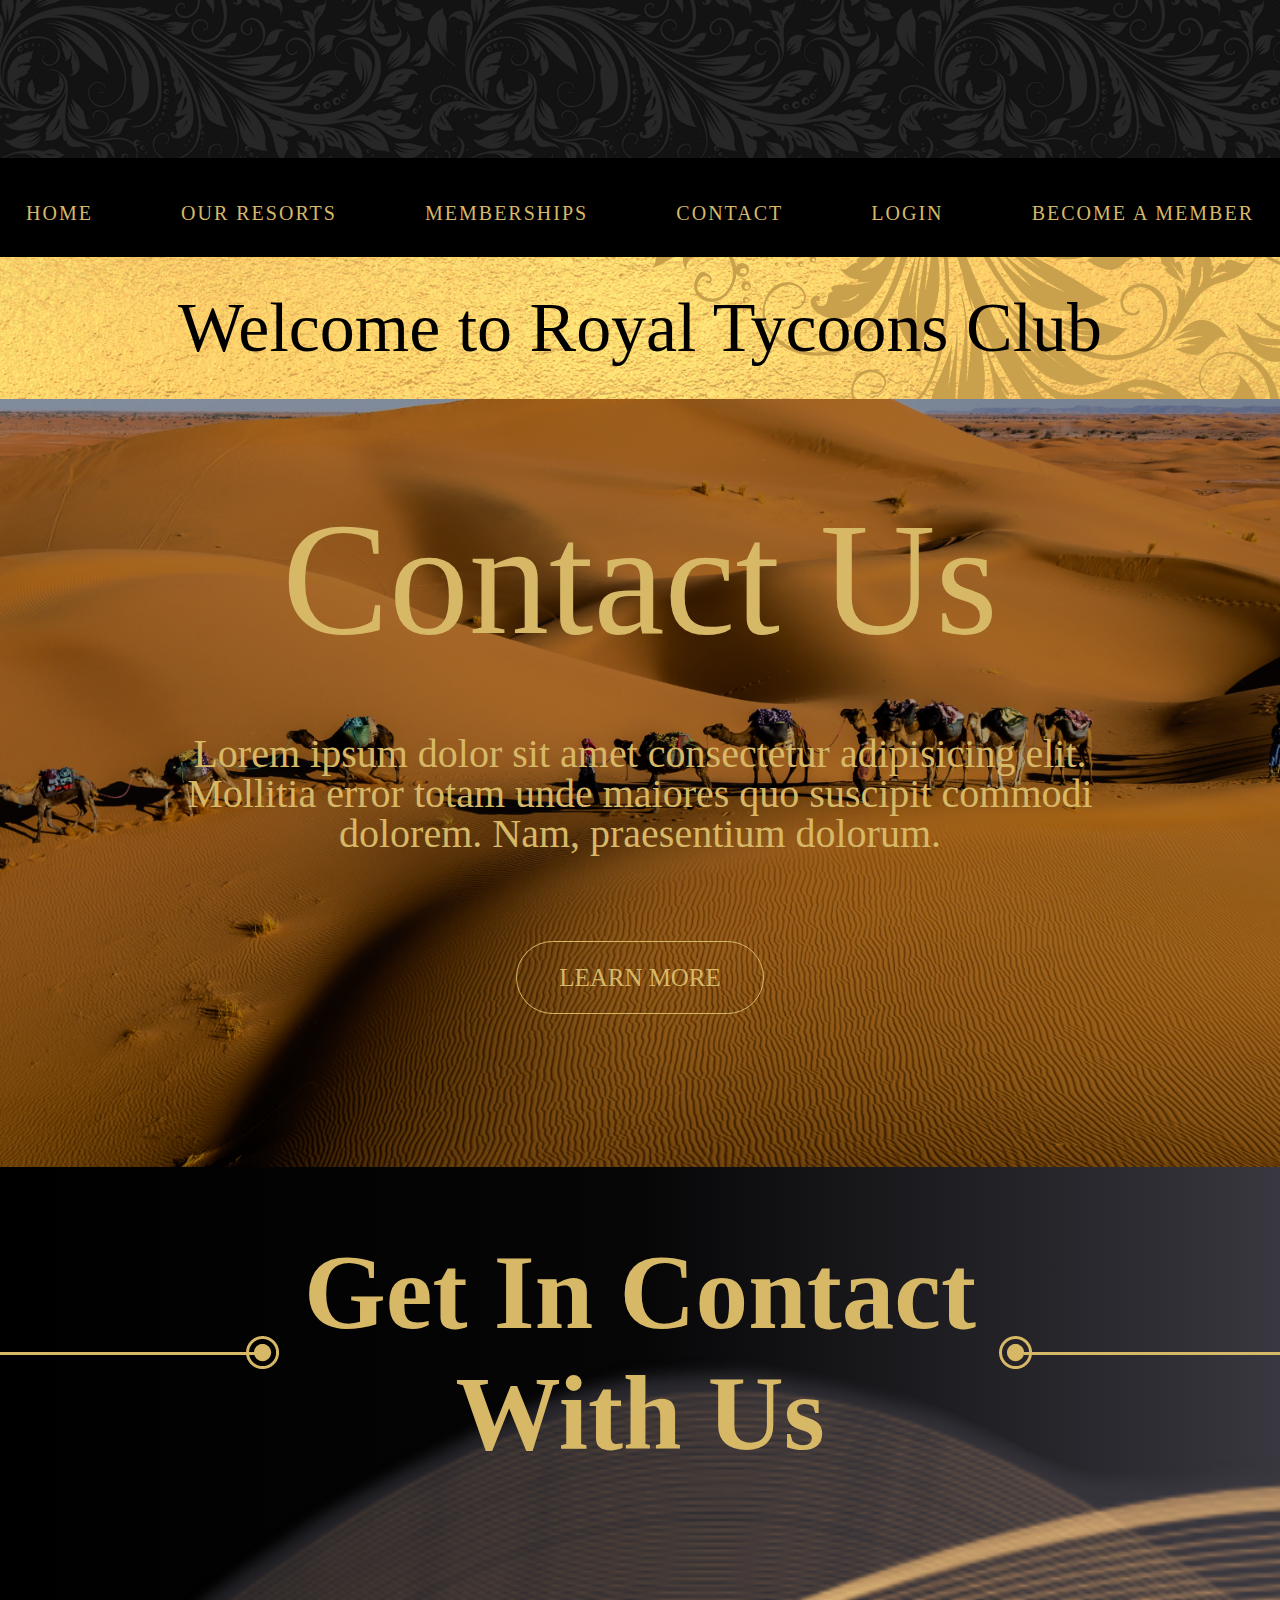
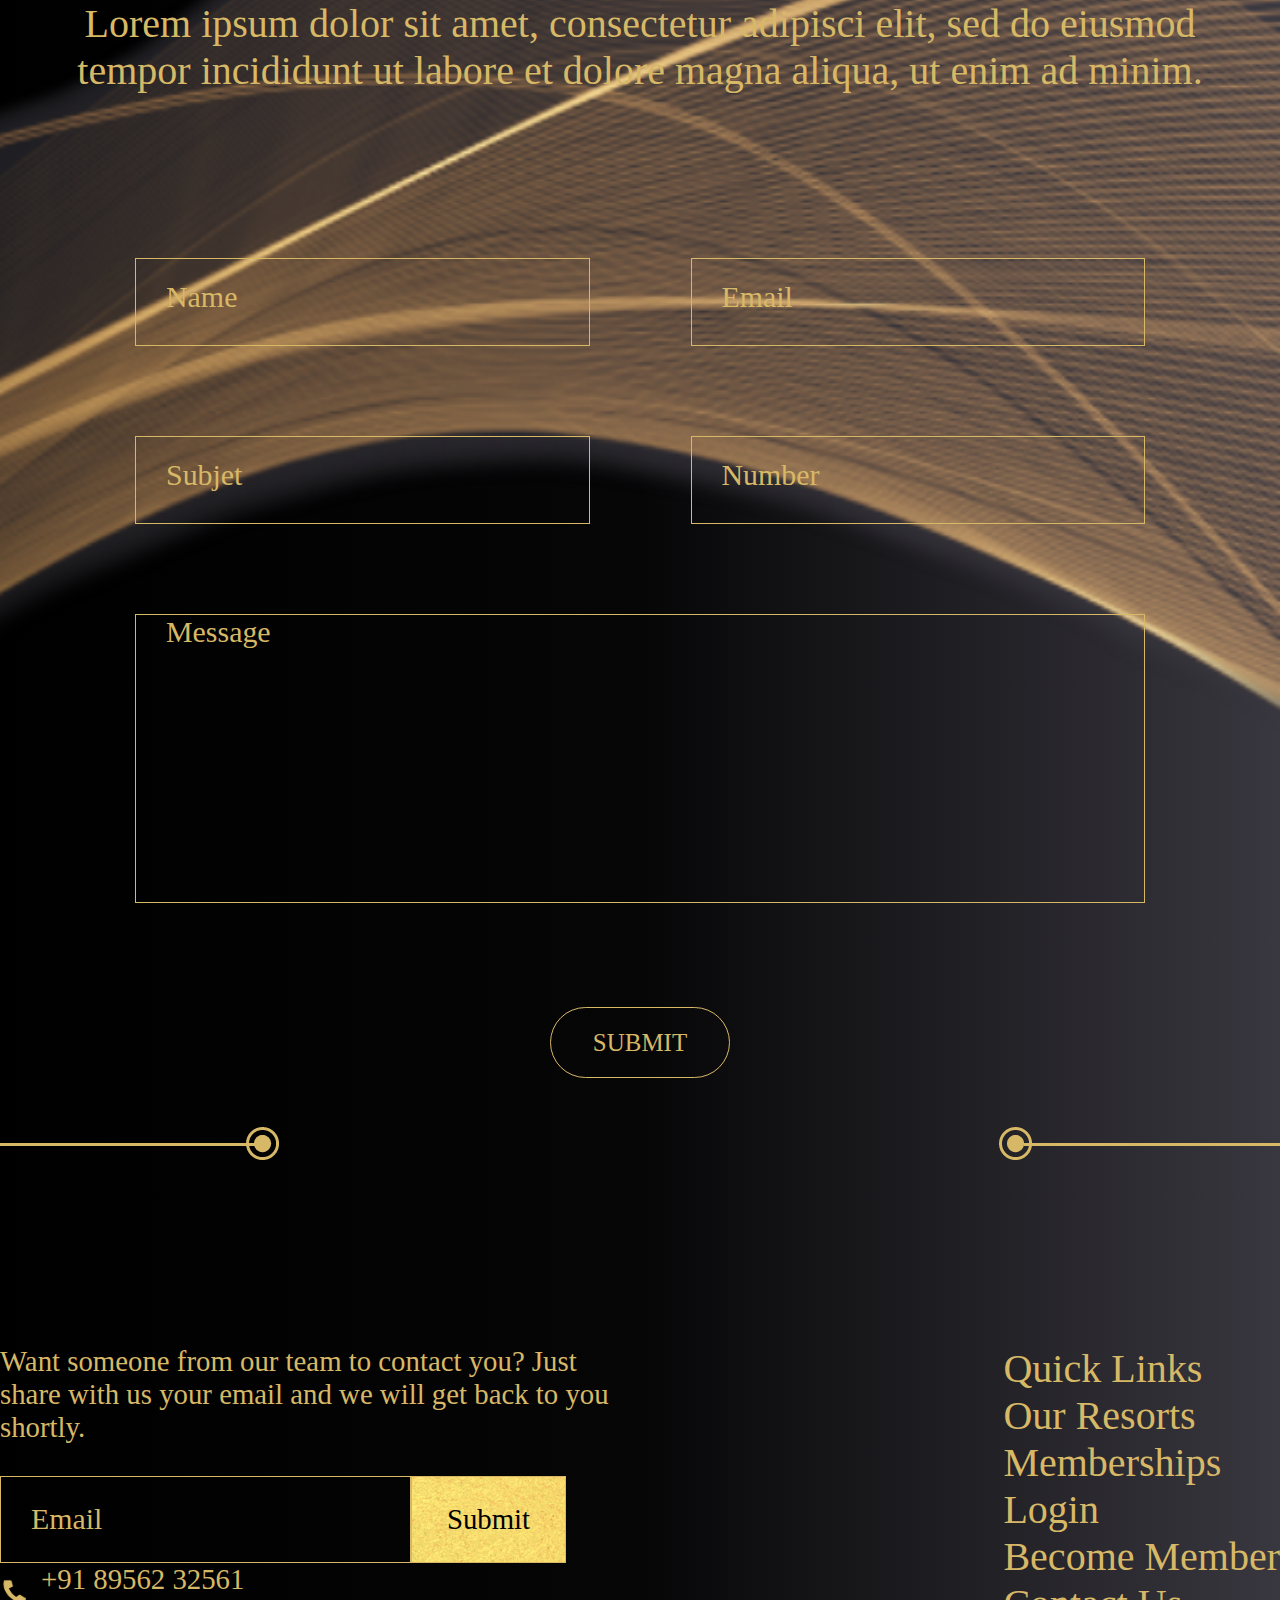
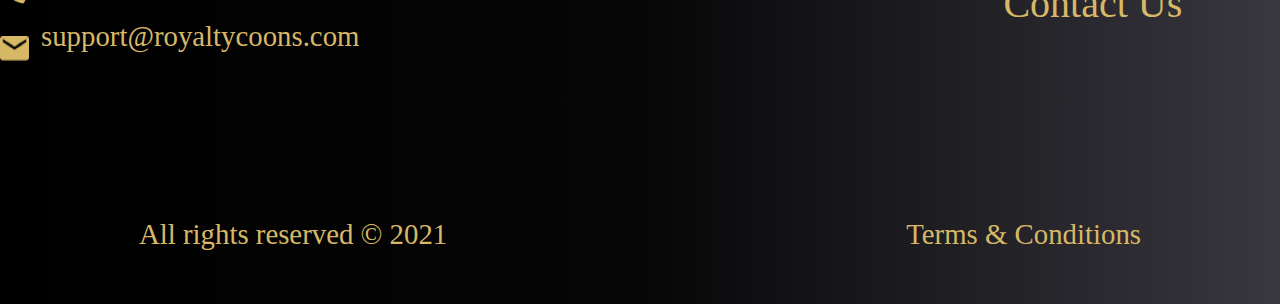
==== contact.html @ ddb12d51 "paginas agregadas" ====
<!DOCTYPE html>
<html lang="en">
<head>
    <meta charset="UTF-8">
    <meta http-equiv="X-UA-Compatible" content="IE=edge">
    <meta name="viewport" content="width=device-width, initial-scale=1.0">
    <link rel="stylesheet" href="css/style.css">
    <title>Contact</title>
</head>
<body>
    <!-- HEADER -->
    <header class="header">
        <div class="header_img">
        </div>
        <div class="header_c_nav">
            <nav class="header_nav">
                <a href="index.html">HOME</a>
                <a href="resorts.html">OUR RESORTS</a>
                <a href="memberships.html">MEMBERSHIPS</a>
                <a href="contact.html">CONTACT</a>
                <a href="login.html">LOGIN</a>
                <a href="member.html">BECOME A MEMBER</a>
            </nav>
        </div>
    </header>

    <main class="main">

        <!-- Sec. Welcome Page -->
        <section class="welcome-page">
            <div class="welcome-page_img_welcome">
                <h2>Welcome to Royal Tycoons Club</h2>
            </div>
        <img class="welcome-page_img_cover" src="img/contact/contact_1920.png" alt="">
            <div class="welcome-page_info_btn ">
                <h1>Contact Us</h1>
                <p>
                    Lorem ipsum dolor sit amet consectetur adipisicing elit. Mollitia error totam unde maiores quo suscipit commodi dolorem. Nam, praesentium dolorum.
                </p>
            
                <div class="btn_background_gold">
                    <a  href="#">LEARN MORE</a>
                </div>
            </div>
        </section>

        <!-- Sec. Product Card -->
        <section class="contact padd-section background_sections_trail">
            <div class="title-section">
                <div class="title-section_line_left">

                </div>
                <h3>
                    Get In Contact <br>
                    With Us
                </h3>
                <div class="title-section_line_right">

                </div>

            </div>
    
            <div class="contact_info section_info w_paragraph">
                <p>
                    Lorem ipsum dolor sit amet, consectetur adipisci elit, sed do eiusmod tempor incididunt ut labore et dolore magna aliqua, ut enim ad minim.
                </p>
                <br>


            </div>

            <div class="contact_form">
                <form  class="contact_form_form" action="">
                    <div class="contact_form_form_inputs">
                        <input class="input_text" type="text" placeholder="Name" name="nombre" id="">
                        <input type="email" placeholder="Email" name="email" id="">
                    </div>
                    <div class="contact_form_form_inputs">
                        <input type="text" placeholder="Subjet" name="subjet" id="">
                        <input type="number" placeholder="Number" name="number" id="">
                    </div>
                    <div class="contact_form_form_textarea">
                        <textarea name="" id="" placeholder="Message"></textarea>
                    </div>
                    <input class="btn_input" type="button" value="SUBMIT">
                   
                </form>

            </div>

         

        </section>

    </main>




    <!-- FOOTER -->
    <footer class="footer">
        <div class="title-section">
            <div class="title-section_line_left">

            </div>
            <div class="title-section_line_right">

            </div>

        </div>
        
        <div class="footer_display">
            <div class="footer_c_info">
                <div class="footer_c_info_form">
                    <p>
                        Want someone from our team to contact you?
                        Just share with us your email and we will get back to 
                        you shortly.
                    </p>
                    <form action="" method="post">
                        <input type="text" placeholder="Email" name="Mail" id="mail">
                        <button type="submit">Submit</button>
                    </form>
                    <div class="footer_c-info_contact">
                        <div class="info_contact">
                            <img src="img/icon_phone.png" alt="">
                            <p>
                                +91 89562 32561
                            </p>
                        </div>
                        <div class="info_contact">
                            <img src="img/icon_email.png" alt="">
                            <p>
                                support@royaltycoons.com
                            </p>
                        </div>
                    </div>
                </div>
    
                <div class="footer_nav">
                    <div class="footer_nav_c_ul">
                        <ul class="footer_ul">
                            <li>
                                <a href="#">Quick Links</a>
                            </li>
                            <li>
                                <a href="#">Our Resorts</a>
                            </li>
                            <li>
                                <a href="#">Memberships</a>
                            </li>
                            <li>
                                <a href="#">Login</a>
                            </li>
                            <li>
                                <a href="#">Become Member</a>
                            </li>
                            <li>
                                <a href="#">Contact Us</a>
                            </li>
                        </ul>
                    </div>
    
                </div>
            </div>
        </div>
        <div class="footer_under">
            <div class="footer_under_reserved">
                <p>
                    All rights reserved © 2021
                </p>
            </div>
            <div class="footer_under_termins">
                <a href="#">Terms & Conditions</a>
            </div>
            
    
        </div>
        
    </footer>
    
</body>
</html>
---- css/style.css ----
*{
    margin: 0;
    padding: 0;
    box-sizing: border-box;
}

body{
    background: linear-gradient(0.25turn, #000, #060607, #39373f);
    font-size: 16px;
    margin: 0;
}
.container{
    width: 1341px;
}
.main{
    padding-top: 257px;
}
.padd-section{
    padding: 65px 0;
}

.btn_background_gold{
    margin-top: 67px;
    
}
.btn_background_gold a{
    text-decoration: none;
    color: #D7B867;
    font-family: 'Montserrat';
    font-weight: 100;
    font-size: 1.56rem;
    padding: 10px;
    border: 1px #D7B867 solid;
    border-radius: 50px;
    padding: 22px 42px;
    line-height: 25px;
}
.btn_background_gold a:hover{
    color: #000;
    background-image: url(../img/royal_1920.png);
}
/*------------------HEADER------------------*/
.header{
    background: rgb(0, 0, 0);
    position: fixed;
    z-index: 100;
    width: 100%;
}
.header_img{
    background-image: url(../img/header_cover.png);
    background-repeat: repeat-x;
    height: 169px;
    width: 100%;
    background-color: rgba(0,0,0,0.8);
}
.header_c_nav{
    display: flex;
    justify-content: center;
    align-items: center;
    background: rgb(0, 0, 0);
    height: 88px;
}
.header_nav{
    display: flex;
    justify-content: space-between;
    align-items: center;
    width: 1341px;
}
.header_nav a{
    text-decoration: none;
    color: #D7B867;
    font-size: 1.25rem;
    font-family: 'Montserrat';  
    transition: all .1s ease;
    letter-spacing: 2px;
    padding: calc(10px + 2px) calc(24px + 2px);
}
.header_nav a:hover{
    border: 2px solid #D7B867;
    padding: 10px 24px;
}

/*Sec. Welcome Page*/
.welcome-page{
    height: 910px;
    position: relative;
    width: 100%;
}

  .welcome-page::before{
    content: "";
    background: rgba(0, 0, 0, .35);
    position: absolute;
    width: 100%;
    height: 100%;
    z-index: -10;
} 
.welcome-page_img_cover{
    object-fit: cover;
    position: absolute;
    left: 0;
    top: 0;
    width: 100%;
    height: 100%;
    z-index: -20
}

.welcome-page_img_welcome{
  
    background-image: url('../img/royal_1920.png');
    background-repeat: no-repeat;
    background-position: center center;
    background-size: cover;
    height: 142px;
    display: flex;
    justify-content: center;
    align-items: center;
}
.welcome-page_img_welcome h2{
    font-size: 4.37rem;
    color: #000;
    font-family: 'Cormorant Garamond';
    font-weight: normal;
    text-align: center;
}
.welcome-page_info_btn{
    text-align: center;
    margin-top: 88px;
}
.welcome-page_info_btn h1{
    color: #D7B867;
    font-size: 10rem;
    font-weight: 300;
    font-family: 'Cormorant Garamond';
    text-align: center;
    margin: 0;
}
.welcome-page_info_btn p{
    color: #D7B867;
    font-size: 2.5rem;
    font-weight: 200;
    line-height: 2.5rem;
    font-family: 'Cormorant Garamond';
    text-align: center;
    margin: 0 auto;
   padding-top: 62px;
   padding-bottom: 44px;
      max-width: 945px; 
}
.welcome-page_info_btn_c_btn{
    margin-top: 67px;
    width: auto;
}
.welcome-page_info_btn_c_btn a{
    text-decoration: none;
    color: #D7B867;
    font-family: 'Montserrat';
    font-weight: 100;
    font-size: 1.56rem;
    padding: 10px;
    border: 1px #D7B867 solid;
    border-radius: 50px;
}


/*Sec Unique Product*/
.product_card{
    text-align: center;
    padding-bottom: 127px;
}

.title-section{
    text-align: center;
    font-family: 'Cormorant Garamond';
    color: #D7B867;
    font-size: 5.62rem;
    margin: 0 0 65px;
    display: flex;
    justify-content: space-between;
    align-items: center;
    position: relative;
}

.title-section_line_left, .title-section_line_right{
    height: 3px;
    width: 20%;
    background: #D7B867;
    display: flex;
    align-items: center;
    position: relative;
}
.title-section_line_left::after, .title-section_line_right::after{
    content: "";
    background-image: url(../img/circle.png);
    background-repeat: no-repeat;
    height: 35px;
    width: 35px;
    display: block;
    position: absolute
}
.title-section_line_left::after{
    right: -25px;
}
.title-section_line_right::after{
    left: -25px;
}
.product_card_cards{
    width: 100%;
    display: flex;
    align-items: center;
    justify-content: space-evenly;
    margin-bottom: 124px;
}
.product_card_cards_front, .product_card_cards_back{
    width: 576px;
}
.background_sections_trail{
    background-image: url(../img/bg-section-1.png);
    background-repeat: no-repeat;
    background-position: right;
    background-size: cover;
    width: 100%;
}


/*Sec. Choose Us*/
.choose_us{
    text-align: center;
    padding-bottom: 200px;
}
.section_info{
    width: 100%;
    /* max-width: 1255px; */
    color: #D7B867;
    font-size: 2.5rem;
    font-family: 'Cormorant Garamond';
    font-weight: normal;
    text-align: center;
    /* padding: 15px 70px 70px */
    padding: 61px 0 117px 0;
}
.w_paragraph {
    max-width: 1255px;
    padding-left: 15px;
    padding-right: 15px;
    margin-left: auto;
    margin-right: auto
}
/*Sec. Explore World*/
.explore_world{
    text-align: center;
    padding-bottom: 210px;
}

/*Sec. Benefits*/
.benefits_associating{
    text-align: center;
    padding-bottom: 210px;
}
.benefits_associating_c_items{
    padding-top: 200px;
    padding-bottom: 180px;
}
.benefits_associating_c_items_ul{
    display: flex;
    justify-content: center;
    align-items: center;
    list-style: none;
    padding: 0 95px;
}
.benefits_associating_c_items_ul li{
    color: #D7B867;
    font-size: 2.5rem;
    font-family: 'Cormorant Garamond';
    padding: 0 23px;
}
.benefits_associating_c_items_ul li img{
    width: 100%;
    max-width: 165px;
    transform: translateX(10%);
}

/*Sec. Explore Destinations*/
.explore_destinations{
    text-align: center;
    padding-bottom: 190px;
}
.explore_destinations_ul{
    list-style: none;
    display: grid;
    grid-template-columns: repeat(4, minmax(0, 1fr));
    padding-bottom: 60px
}
.explore_destinations_ul li a {
    width: 362px;
    height: 362px;
    max-width: 362px;
    text-decoration: none;
    display: flex;
    align-items: center;
    justify-content: center;
    margin: 0 auto;
    position: relative;
}
.explore_destinations_ul li a img {
    position: absolute;
    width: 100%;
    z-index: -1;
    transform: translate(4.7%, 4.7%)
}
.explore_destinations_ul li a span{
    color: #fbf5a9;
    font-size: 50px;
    line-height: 80px
}

.explore_destinations_ul li a span:hover{
    color: #D7B867;
}
/*------------------------------------ PAGE OUR RESORTS -------------------------------*/
.parteners_resorts{
    text-align: center;
    padding-top: 90px;
    padding-bottom: 100px;
}

/*------------------------------------ PAGE MEMBERSHIPS -------------------------------*/
.top_packages{
    text-align: center;
    margin-bottom: 200px;
}
.top_packages_detail{
    margin-top: 180px;
    display: flex;
    align-items: center;

}
.package_details_all h3{
    /* margin-bottom: 25px;
    margin-top: 15px; */
    padding-top: 15px;
    padding-bottom: 25px;
    font-size: 5rem;
    color: #000;
    font-family: 'Cormorant Garamond';
}
.package_details_c_ul{
    display: flex;
    justify-content: center;
    align-items: center;
}
.package_details_ul{
    list-style: none;
    color: #000;
    font-size: 1.87rem;
    font-family: 'Cormorant Garamond';
    width: 90%; 
}
.package_details_ul li{
    display: flex;
    padding: 13px 0;
}
.package_details_ul li:first-child, .package_details_ul li:last-child{
    padding: 0 0;
}
.package_details_ul li img{
    width: 100%;
    max-width: 51px;
    height: 51px;
}
.package_details_silver{
    width: 100%;
    max-width: 420px;
    height: 640px;
    background: linear-gradient(0.30turn, #92a7aa, #f3f3f3, #2c4246);
    text-align: center;
    position: relative;
}
.package_details_golden{
    width: 100%;
    max-width: 466px;
    height: 705px;
    background: linear-gradient(0.30turn, #8f6c29, #ecd996, #2f2412);
    text-align: center;
    position: relative;
    z-index: 80;
}
.package_details_bronze{
    width: 100%;
    max-width: 420px;
    height: 640px;
    background: linear-gradient(0.30turn, #68452c, #e7c7b0, #301b12);
    text-align: center;
    position: relative;
}
.btn_contact{
margin-top: 200px;
position: relative;
}

.btn_contact a{
    text-decoration: none;
    color: #D7B867;
    font-family: 'Montserrat';
    font-weight: 100;
    font-size: 1.56rem;
    padding: 10px;
    border: 1px #D7B867 solid;
    border-radius: 50px;
    padding: 22px 42px;
    line-height: 25px;
}
.btn_contact a:hover{
    color: #000;
    background-image: url(../img/royal_1920.png);
}
/*------------------------------------ PAGE CONTACT -------------------------------*/
.contact{
    text-align: center;
}
.contact_form{
    width: 100%;
    text-align: center;
   
}
.contact_form_form{
    max-width: 1040px;
    padding-left: 15px;
    padding-right: 15px;
    margin-left: auto;
    margin-right: auto
}
.contact_form_form_inputs{
    display: flex;
    justify-content: space-between;
    margin-bottom: 90px;
}
.contact_form_form_inputs input{
    width: 45%;
    max-width: 475px;
    height: 88px;
    border: 1px solid #D7B867;
    background: transparent;
    color: #D7B867;
}
input[type=number]::-webkit-inner-spin-button, 
input[type=number]::-webkit-outer-spin-button { 
  -webkit-appearance: none; 
  margin: 0; 
}
.contact_form_form_textarea textarea{
    border: 1px solid #D7B867;
    background: transparent;
    color: #D7B867;
    height: 289px;
    width: 100%;
    resize: none;
}
::-webkit-input-placeholder { 
    color: #D7B867;
    font-size: 1.87rem;
    font-family: 'Cormorant Garamond';
    padding-left: 30px;
 } 
 /*------------------------------------ PAGE LOGIN -------------------------------*/
 .login{
     text-align: center;
 }
 .login_form{
    max-width: 1040px;
    padding-left: 15px;
    padding-right: 15px;
    margin-left: auto;
    margin-right: auto;
 }
 .login_form_form{
    width: 100%;
}
.login_form_inputs input{
    width: 100%;
    height: 88px;
    margin-bottom: 77px;
    border: 1px solid #D7B867;
    background: transparent;
}
/*------------------------------------ PAGE MEMBER -------------------------------*/
.sign-up{
    text-align: center;
}
.sign-up_form{
    width: 100%;
    text-align: center;
   
}
.sign-up_form_form{
    max-width: 1040px;
    padding-left: 15px;
    padding-right: 15px;
    margin-left: auto;
    margin-right: auto
}
.sign-up_form_form_inputs{
    display: flex;
    justify-content: space-between;
    margin-bottom: 90px;
}
.sign-up_form_form_inputs input{
    width: 45%;
    max-width: 475px;
    height: 88px;
    border: 1px solid #D7B867;
    background: transparent;
    color: #D7B867;
}
.btn_input{
    color: #D7B867;
    font-family: 'Montserrat';
    font-weight: 100;
    font-size: 1.56rem;
    padding: 10px;
    border: 1px #D7B867 solid;
    border-radius: 50px;
    padding: 22px 42px;
    line-height: 25px;
    background: transparent;
    cursor: pointer;
    margin-top: 100px;
}
.btn_input:hover{
    color: #000;
    background-image: url(../img/royal_1920.png);
}

/*---------------FOOTER-----------*/
.footer_display{
    display: flex;
    align-items: center;
    justify-content: center;
    width: 100%;
}
.footer_c_info{
    max-width: 1361px;
    margin-top: 134px;
    margin-bottom: 88px;
    display: flex;
    justify-content: space-between;
}
.footer_c_info_form{
    width: 50%;
}
.footer_c_info_form p{
    color: #D7B867;
    font-size: 1.8rem;
    font-family: 'Cormorant Garamond';
    margin-bottom: 32px;
}
.footer_c_info_form form input{
    border: 1px solid #D7B867;
    width: 411px;
    height: 87px;
    font-family: 'Cormorant Garamond';
    font-size: 1.8rem;
    color: #D7B867;
    background: transparent;
}
.footer_c_info_form form{
    display: flex;
}
.footer_c_info_form form button{
    border: 1px solid #D7B867;
    width: 155px;
    height: 87px;
    background-image: url(../img/royal_1920.png);
    font-family: 'Cormorant Garamond';
    font-size: 1.8rem;
    color: #000;
}
.info_contact{
    display: flex;
    align-items: center;
    justify-content: flex-start;
}
.info_contact img{
    width: 30px;
    height: 25px;
    margin-right: 11px;
}
.info_contact p{
    height: 25px;
    color: #D7B867;
    font-size: 1.8rem;
}
.footer_ul li{
    list-style: none;
}
.footer_ul li a{
    text-decoration: none;
    color: #D7B867;
    font-size: 2.5rem;
    font-family: 'Cormorant Garamond';
}
.footer_under{
    height: 139px;
    display: flex;
    justify-content: space-between;
    align-items: center;
}
.footer_under div{
    margin: 0 139px;
}
.footer_under_reserved{
    color: #D7B867;
    font-family: 'Cormorant Garamond';
    font-size: 1.8rem;
}
.footer_under_termins a{
    text-decoration: none;
    color: #D7B867;
    font-family: 'Cormorant Garamond';
    font-size: 1.8rem;
}
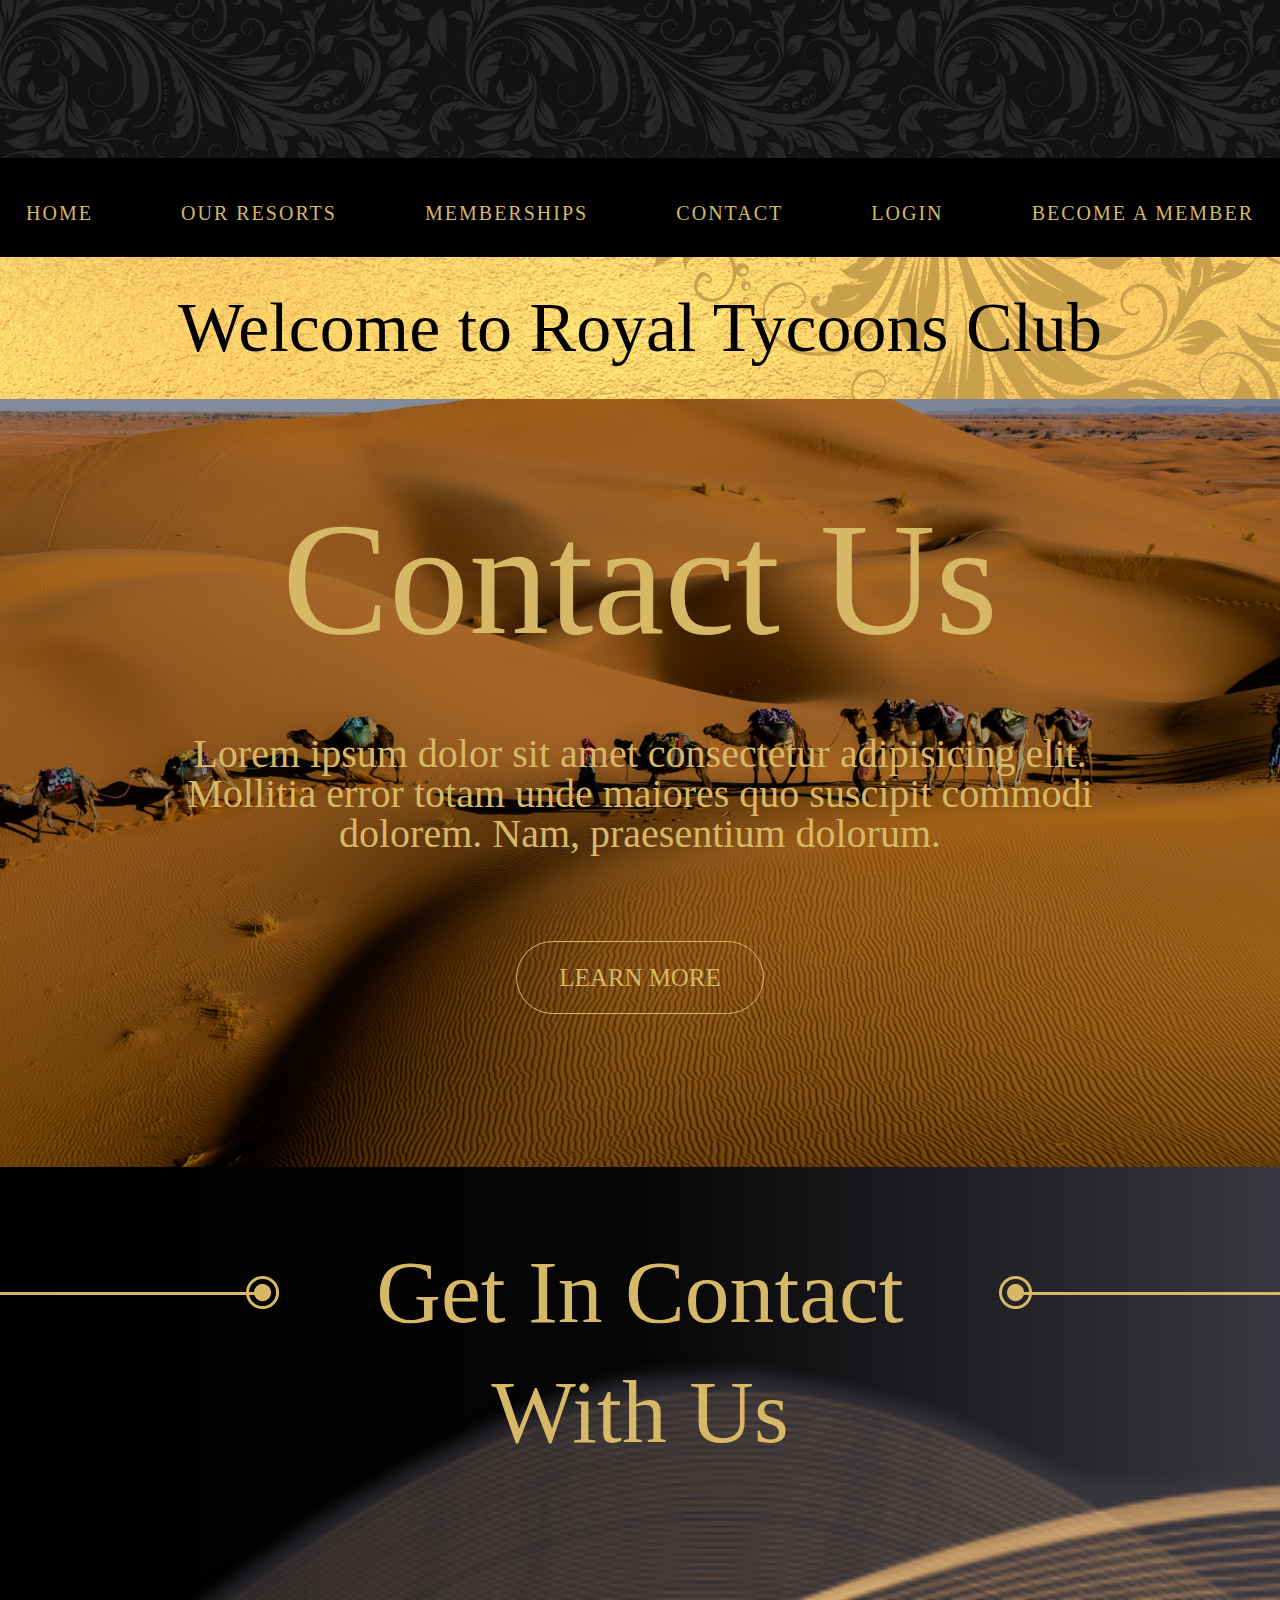
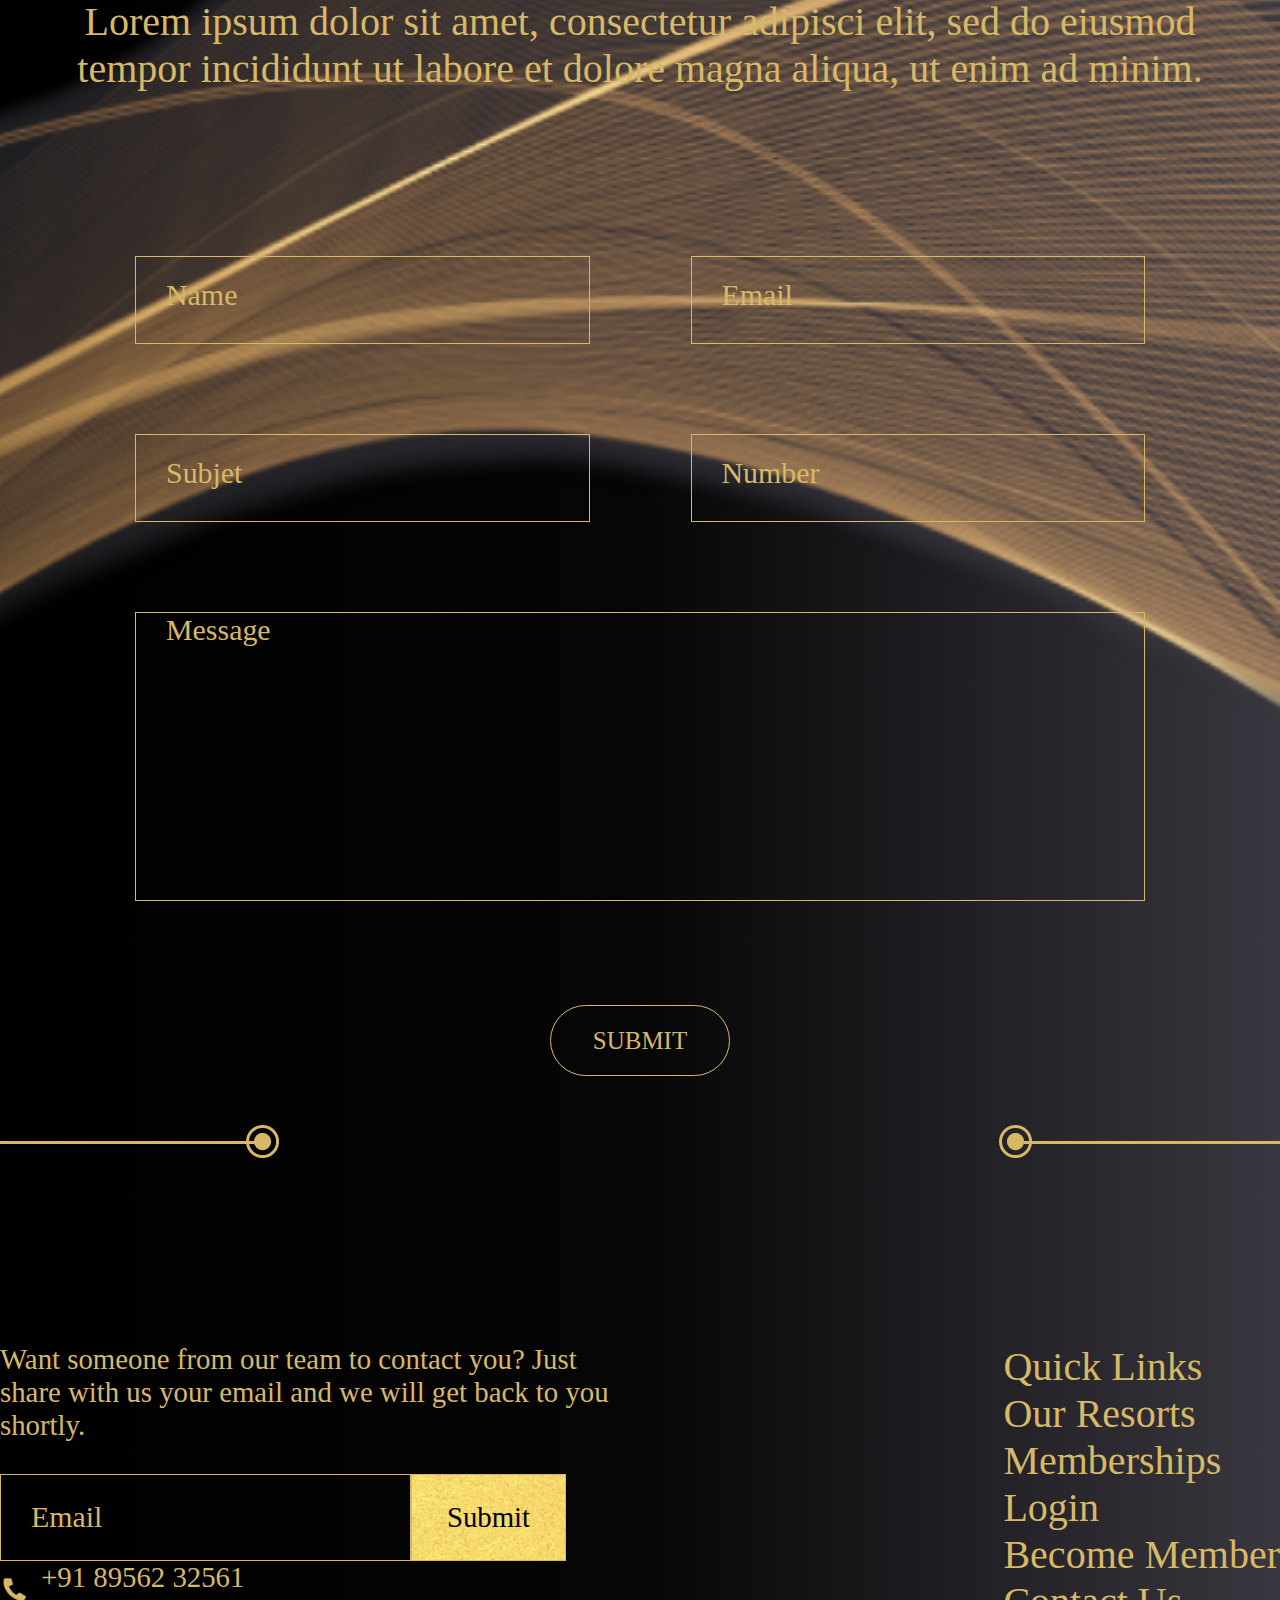
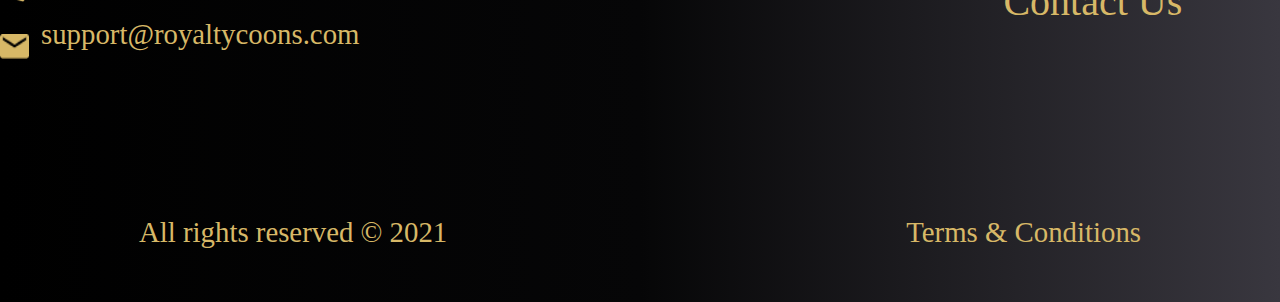
==== commit 1ad53dfe: "cambios css" ====
--- a/contact.html
+++ b/contact.html
@@ -46,7 +46,7 @@
 
         <!-- Sec. Product Card -->
         <section class="contact padd-section background_sections_trail">
-            <div class="title-section">
+            <div class="title-section pad_top_title">
                 <div class="title-section_line_left">
 
                 </div>
--- a/css/style.css
+++ b/css/style.css
@@ -39,6 +39,11 @@
     color: #000;
     background-image: url(../img/royal_1920.png);
 }
+
+
+
+
+
 /*------------------HEADER------------------*/
 .header{
     background: rgb(0, 0, 0);
@@ -173,12 +178,21 @@
     text-align: center;
     font-family: 'Cormorant Garamond';
     color: #D7B867;
-    font-size: 5.62rem;
     margin: 0 0 65px;
     display: flex;
     justify-content: space-between;
     align-items: center;
     position: relative;
+}
+.title-section h3{
+    font-size: 5.6rem;
+    font-weight: normal;
+    align-items: center;
+    display: block;
+    margin: 0;
+    padding: 0 55px;
+    line-height: 120px;
+    
 }
 
 .title-section_line_left, .title-section_line_right{
@@ -204,15 +218,39 @@
 .title-section_line_right::after{
     left: -25px;
 }
+/*Pading top Title*/
+.pad_top_title {
+    align-items: flex-start
+}
+
+.pad_top_title  .title-section_line_left,
+.pad_top_title  .title-section_line_right {
+    margin-top: 60px
+}
 .product_card_cards{
     width: 100%;
     display: flex;
     align-items: center;
-    justify-content: space-evenly;
+    justify-content: space-around;
     margin-bottom: 124px;
-}
-.product_card_cards_front, .product_card_cards_back{
+    max-width: 1300px;
+    /* padding-left: 15px;
+    padding-right: 15px; */
+    margin-left: auto;
+    margin-right: auto
+}
+.product_card_cards_front{
     width: 576px;
+    position: relative;
+    z-index: 90;
+}
+.product_card_cards_back{
+    width: 470px;
+    height: 269px;
+    transform: rotate(45deg);
+    cursor: pointer;
+    transition: all .5s ease;
+    position: relative;
 }
 .background_sections_trail{
     background-image: url(../img/bg-section-1.png);
@@ -220,6 +258,11 @@
     background-position: right;
     background-size: cover;
     width: 100%;
+}
+.product_card_cards_back:hover{
+    transform: rotate(00deg);
+    width: 576px;
+    height: 329px;
 }
 
 
@@ -574,6 +617,7 @@
     font-family: 'Cormorant Garamond';
     font-size: 1.8rem;
     color: #000;
+    cursor: pointer;
 }
 .info_contact{
     display: flex;
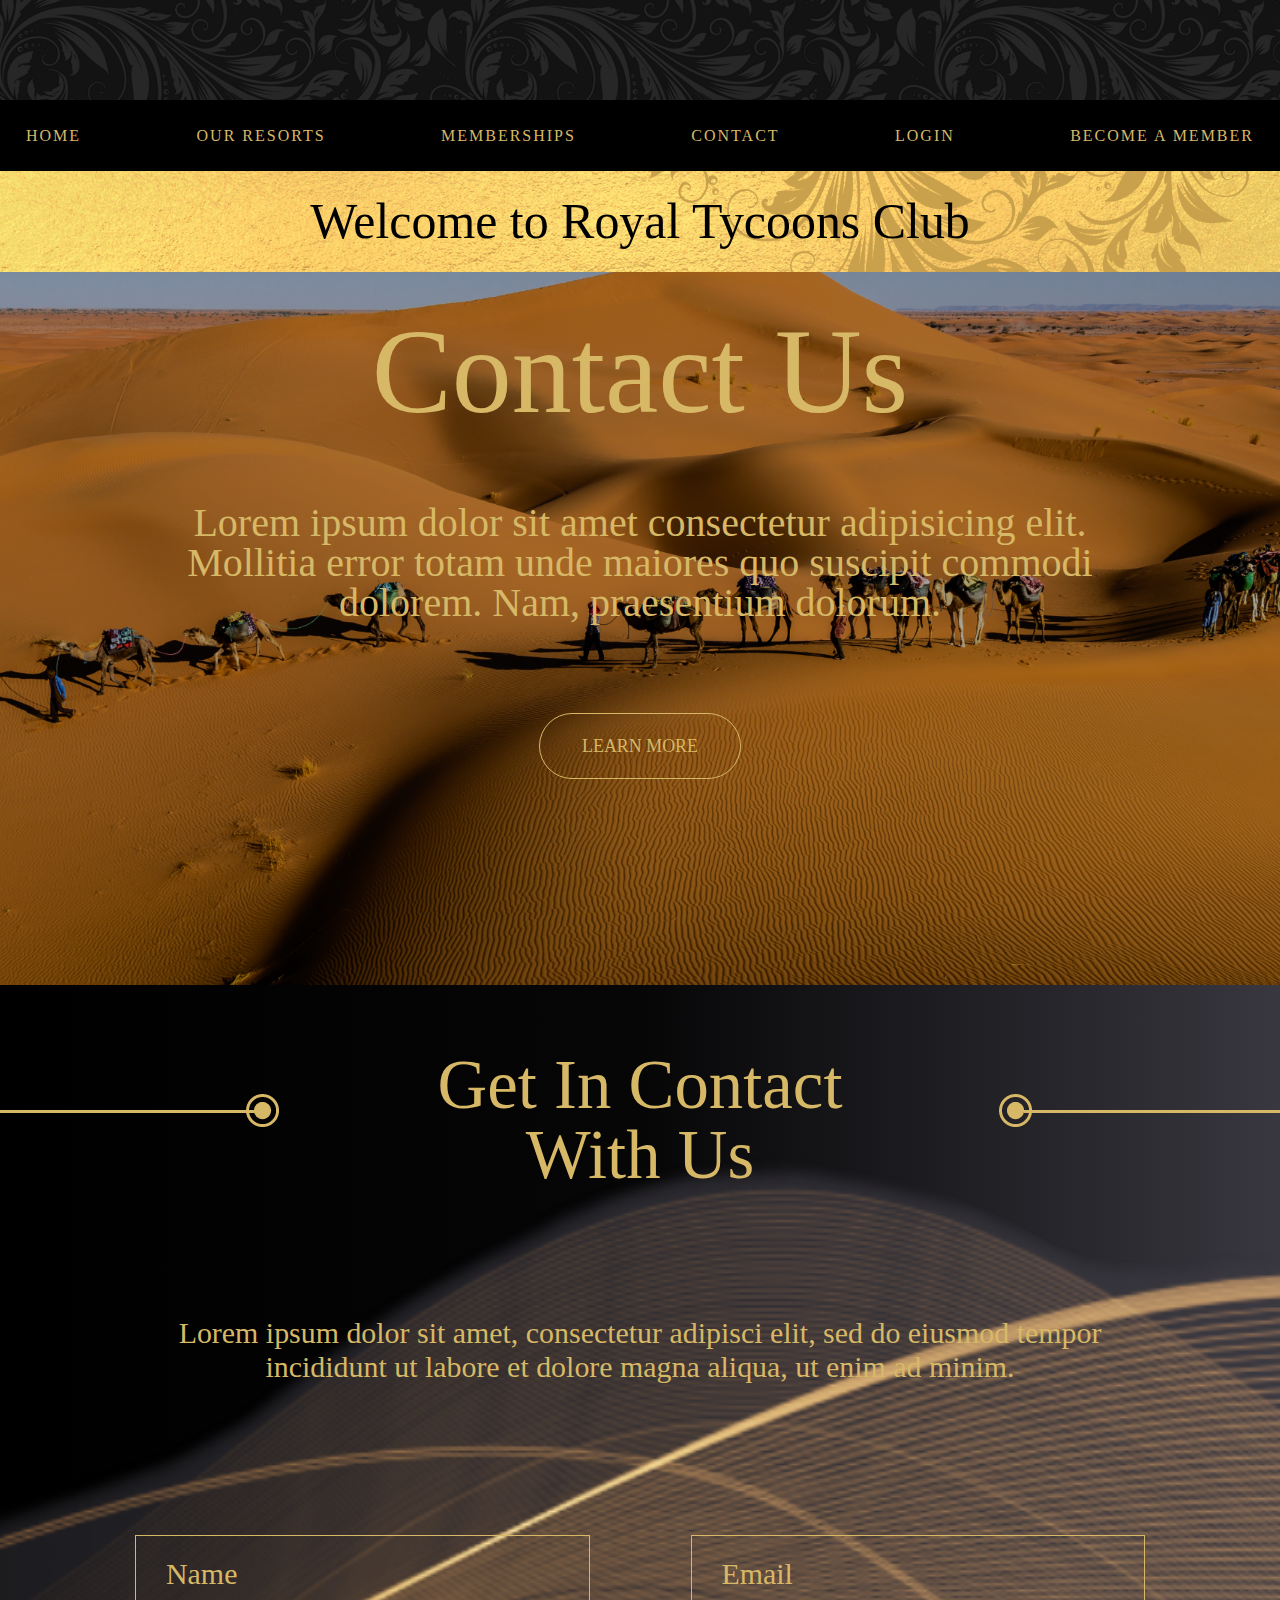
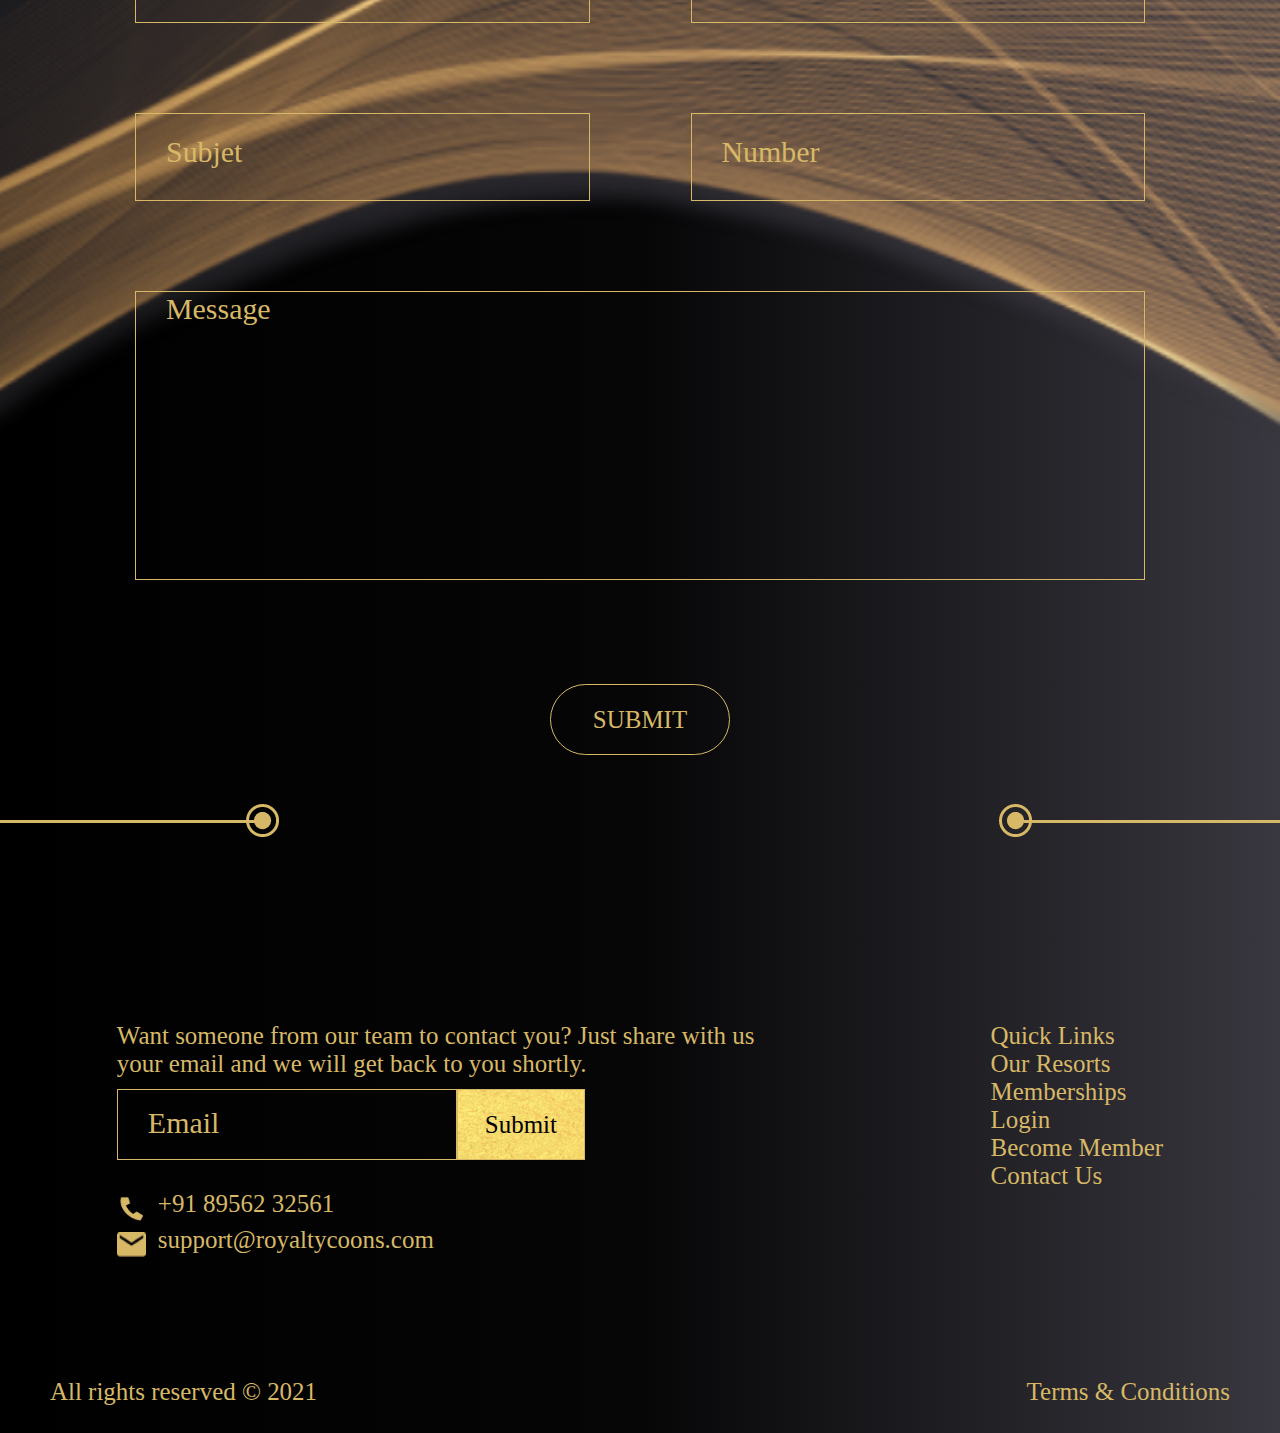
==== commit 2ec945df: "mqueries" ====
--- a/contact.html
+++ b/contact.html
@@ -10,6 +10,30 @@
 <body>
     <!-- HEADER -->
     <header class="header">
+        <!-- Version Movil -->
+        <div class="menu-mobile">
+            <div class="header_img">
+            </div>
+            <div class="barra">
+                <a href="" id="btnMenu">
+                    <img class="bnt_menu_mobile" src="img/bnt_menu.png" alt="">
+                </a>
+            </div>
+            <nav class="header_nav_mobile">
+                <div class="header_nav_mobile_div">
+                    <a href="index.html">HOME</a>
+                    <a href="resorts.html">OUR RESORTS</a>
+                    <a href="memberships.html">MEMBERSHIPS</a>
+                </div>
+                <div  class="header_nav_mobile_div">
+                    <a href="contact.html">CONTACT</a>
+                    <a href="login.html">LOGIN</a>
+                    <a href="member.html">BECOME A MEMBER</a>
+                </div>
+                
+            </nav>
+        </div>
+    <div class="menu-desktop">
         <div class="header_img">
         </div>
         <div class="header_c_nav">
@@ -22,7 +46,9 @@
                 <a href="member.html">BECOME A MEMBER</a>
             </nav>
         </div>
-    </header>
+    </div>
+    
+</header>
 
     <main class="main">
 
@@ -179,5 +205,8 @@
         
     </footer>
     
+
+    <script src="js/jquery.min.js"></script>  
+    <script src="js/mobile.js"></script>
 </body>
 </html>--- a/css/style.css
+++ b/css/style.css
@@ -40,10 +40,6 @@
     background-image: url(../img/royal_1920.png);
 }
 
-
-
-
-
 /*------------------HEADER------------------*/
 .header{
     background: rgb(0, 0, 0);
@@ -84,7 +80,10 @@
     border: 2px solid #D7B867;
     padding: 10px 24px;
 }
-
+.menu-mobile{
+    display: none;
+}
+/*------------------------------------ PAGE HOME -------------------------------*/
 /*Sec. Welcome Page*/
 .welcome-page{
     height: 910px;
@@ -301,21 +300,25 @@
     padding-bottom: 210px;
 }
 .benefits_associating_c_items{
-    padding-top: 200px;
-    padding-bottom: 180px;
+    /* padding-top: 200px;
+    padding-bottom: 180px; */
+
 }
 .benefits_associating_c_items_ul{
     display: flex;
     justify-content: center;
-    align-items: center;
+    /* align-items: center; */
     list-style: none;
     padding: 0 95px;
+    width: 100%;
 }
 .benefits_associating_c_items_ul li{
     color: #D7B867;
     font-size: 2.5rem;
     font-family: 'Cormorant Garamond';
     padding: 0 23px;
+    max-width: 300px;
+    width: 100%;
 }
 .benefits_associating_c_items_ul li img{
     width: 100%;
@@ -412,25 +415,24 @@
     height: 51px;
 }
 .package_details_silver{
-    width: 100%;
-    max-width: 420px;
+    /* width: 100%; */
+    width: 420px;
     height: 640px;
     background: linear-gradient(0.30turn, #92a7aa, #f3f3f3, #2c4246);
     text-align: center;
     position: relative;
 }
 .package_details_golden{
-    width: 100%;
-    max-width: 466px;
+    /* width: 100%; */
+    width: 466px;
     height: 705px;
     background: linear-gradient(0.30turn, #8f6c29, #ecd996, #2f2412);
     text-align: center;
     position: relative;
-    z-index: 80;
 }
 .package_details_bronze{
-    width: 100%;
-    max-width: 420px;
+    /* width: 100%; */
+    width: 420px;
     height: 640px;
     background: linear-gradient(0.30turn, #68452c, #e7c7b0, #301b12);
     text-align: center;
@@ -662,4 +664,481 @@
     color: #D7B867;
     font-family: 'Cormorant Garamond';
     font-size: 1.8rem;
+}
+
+/*------ MEDIA QUERIE MAX 1300PX ------*/
+@media (max-width: 1300px){
+    /*------------------HEADER------------------*/
+.header_img{
+    height: 100px;
+    width: 100%;
+}
+.header_c_nav{
+    height: 71px;
+}
+
+.header_nav a{
+    font-size: 1rem;
+}
+.main{
+    padding-top: 171px;
+}
+.section_info{
+    font-size: 1.87rem;
+    padding: 61px 0 117px 0;
+}
+.w_paragraph {
+    max-width: 970px;
+    padding-left: 15px;
+    padding-right: 15px;
+    margin-left: auto;
+    margin-right: auto
+}
+.title-section h3{
+    font-size: 4.3rem;
+    line-height: 70px;
+    
+}
+.btn_background_gold a{
+  
+    font-size: 1.12rem;
+   
+}
+/*Sec. Welcome Page*/
+.welcome-page{
+    height: 814px;
+} 
+.welcome-page_img_welcome{
+    height: 101px;
+}
+.welcome-page_img_welcome h2{
+    font-size: 3.12rem;
+}
+.welcome-page_info_btn{
+    margin-top: 31px;
+}
+.welcome-page_info_btn h1{
+    font-size: 7.5rem;
+}
+.welcome-page_info_btn p{
+    font-size: 2.5rem;
+}
+/*------------------------------------ PAGE HOME -------------------------------*/
+
+/*Unique Product Cards*/
+.product_card_cards{
+    max-width: 850px;
+}
+.product_card_cards_front{
+    width: 400px;
+    position: relative;
+    z-index: 90;
+}
+.product_card_cards_back{
+    width: 376px;
+    height: 215px;
+    transform: rotate(45deg);
+    cursor: pointer;
+    transition: all .5s ease;
+    position: relative;
+}
+.background_sections_trail{
+    background-image: url(../img/bg-section-1.png);
+    background-repeat: no-repeat;
+    background-position: right;
+    background-size: cover;
+    width: 100%;
+}
+.product_card_cards_back:hover{
+    transform: rotate(00deg);
+    width: 400px;
+    height: auto;
+    /* height: 329px; */
+}
+
+/**/
+
+.benefits_associating_c_items_ul{
+    display: flex;
+    justify-content: center;
+    list-style: none;
+    padding: 0 95px;
+}
+.benefits_associating_c_items_ul li{
+    color: #D7B867;
+    font-size: 1.56rem;
+    font-family: 'Cormorant Garamond';
+    padding: 0 23px;
+    max-width: 20%;
+    width: 100%;
+}
+
+.benefits_associating_c_items_ul li img{
+    width: 100%;
+    max-width: 137px;
+    transform: translateX(10%);
+}
+.explore_destinations_ul{
+    list-style: none;
+    display: grid;
+    grid-template-columns: repeat(3, minmax(0, 1fr));
+    padding-bottom: 60px
+}
+.explore_destinations_ul li a {
+    width: 250px;
+    height: 250px;
+    max-width: 289px;
+}
+.explore_destinations_ul li a img {
+    position: absolute;
+    width: 100%;
+    z-index: -1;
+    transform: translate(4.7%, 4.7%)
+}
+.explore_destinations_ul li a span{
+    color: #fbf5a9;
+    font-size: 2.5rem;
+    line-height: 80px
+}
+/*------------------------------------ PAGE MEMBERSHIPS -------------------------------*/
+.package_details_all h3{
+    font-size: 4.37rem;
+}
+.package_details_ul{
+    font-size: 1.37rem;
+}
+.package_details_ul li img{
+    /* width: 100%; */
+    max-width: 33px;
+    height: 33px;
+}
+.package_details_silver{
+    width: 336px;
+    height: 508px;
+}
+.package_details_golden{
+    width: 377px;
+    height: 569px;
+    background: linear-gradient(0.30turn, #8f6c29, #ecd996, #2f2412);
+    text-align: center;
+    position: relative;
+}
+.package_details_bronze{
+    width: 336px;
+    height: 508px;
+    background: linear-gradient(0.30turn, #68452c, #e7c7b0, #301b12);
+    text-align: center;
+    position: relative;
+}
+.btn_contact{
+margin-top: 200px;
+position: relative;
+}
+
+.btn_contact a{
+    font-size: 1.12rem;
+    line-height: 18px;
+}
+
+/*FOOTER*/
+.footer_c_info{
+    max-width: 1300px;
+    display: flex;
+    justify-content: space-around;
+}
+.footer_c_info_form p{
+    font-size: 1.56rem;
+    margin-bottom: 11px;
+}
+.footer_c_info_form form {
+    margin-bottom: 30px;
+}
+.footer_c_info_form form input{
+    width: 340px;
+    height: 71px;
+    font-size: 1.56em;
+}
+.footer_c_info_form form button{
+    width: 128px;
+    height: 71px;
+    font-size: 1.56rem;
+}
+.info_contact p{
+    font-size: 1.56rem;
+}
+.footer_ul li a{
+    font-size: 1.56rem;
+}
+.footer_under{
+    height: 83px;
+}
+.footer_under div{
+    margin: 0 50px;
+}
+.footer_under_reserved{
+    font-size: 1.56rem;
+}
+.footer_under_termins a{
+    font-size: 1.56rem;
+}
+
+}
+@media (max-width: 700px){
+/*HEADER*/
+
+.menu-desktop{
+    display: none;
+}
+.header_img{
+    height: 79px;
+    width: 100%;
+}
+.menu-mobile{
+    display: block;
+    align-items: center;
+    width: 100%;
+    padding: 5px 18px;
+    background: rgb(0, 0, 0);
+    color: #D7B867;
+    position: fixed;
+    top: 0;
+    left: 0;
+    z-index: 100;
+}
+.barra{
+    display: flex;
+    justify-content: flex-end;
+    align-items: center;
+    margin-right: 10%;
+}
+.bnt_menu_mobile{
+    width: 34px;
+    padding: 2px 0;
+}
+.header_nav_mobile{
+    width: 100%;
+    
+    height: 100%;
+    /* display: flex; */
+    position: fixed;
+    left: -100%;
+    background: rgba(0, 0, 0, 0.5);
+    text-align: center;
+}
+
+
+.header_nav_mobile_div{
+    display: flex;
+    align-items: center;
+    justify-content: space-around;
+}
+.header_nav_mobile_div a{
+    display: block;
+    padding: 10px;
+    color: #D7B867;
+    font-family: 'Montserrat';
+    font-size: 1rem;
+    text-decoration: none;
+    letter-spacing: 2px;
+    padding: calc(10px + 2px) calc(24px + 2px);
+    }
+
+.header_nav_mobile_div a:hover{
+    border: 2px solid #D7B867;
+    padding: 10px 24px;
+}
+/*Sec. Welcome Page*/
+.welcome-page{
+    height: 592px;
+} 
+.welcome-page_img_welcome{
+    height: 58px;
+}
+.welcome-page_img_welcome h2{
+    font-size: 2.18rem;
+}
+.welcome-page_info_btn{
+    margin-top: 31px;
+}
+.welcome-page_info_btn h1{
+    font-size: 4rem;
+}
+.welcome-page_info_btn p{
+    font-size: 1.56rem;
+    max-width: 548px; 
+}
+.btn_background_gold{
+    margin-top: 67px;
+    
+}
+.btn_background_gold a{
+    font-size: 0.75rem;
+    padding: 22px 42px;
+    line-height: 25px;
+}
+.title-section h3{
+    font-size: 2.5rem;
+    line-height: 40px;
+    
+}
+/*Unique Product Cards*/
+.product_card_cards{
+    max-width: 630px;
+}
+.product_card_cards_front{
+    max-width: 306px;
+    position: relative;
+    z-index: 90;
+}
+.product_card_cards_back{
+    max-width: 279px;
+    height: 159px;
+}
+.product_card_cards_back:hover{
+    transform: rotate(00deg);
+    width: 306px;
+    height: auto;
+}
+.section_info{
+    font-size: 1.26rem;
+    padding: 61px 0 117px 0;
+}
+.w_paragraph {
+    max-width: 548px;
+    /* padding-left: 15px;
+    padding-right: 15px;
+    margin-left: auto;
+    margin-right: auto */
+}
+.explore_destinations_ul{
+    list-style: none;
+    display: grid;
+    grid-template-columns: repeat(3, minmax(0, 1fr));
+    padding-bottom: 46px;
+}
+.explore_destinations_ul li a {
+    width: 161px;
+    height: 161px;
+    max-width: 161px;
+}
+.explore_destinations_ul li a img {
+    position: absolute;
+    width: 100%;
+    z-index: -1;
+    /* transform: translate(4.7%, 4.7%); */
+}
+.explore_destinations_ul li a span{
+    color: #fbf5a9;
+    font-size: 1.56rem;
+    line-height: 25px;
+}
+/*Page contact*/
+.contact_form_form{
+    max-width: 514px;
+}
+.contact_form_form_inputs input{
+    width: 45%;
+    max-width: 238px;
+    height: 68px;
+}
+
+.contact_form_form_textarea textarea{
+    border: 1px solid #D7B867;
+    background: transparent;
+    color: #D7B867;
+    height: 173px;
+    width: 100%;
+    resize: none;
+}
+::-webkit-input-placeholder { 
+    color: #D7B867;
+    font-size: 1.25rem;
+    font-family: 'Cormorant Garamond';
+    padding-left: 30px;
+ } 
+ /*Page Login*/
+ .btn_input{
+   
+    font-size: 0.75rem;
+   width: 165px;
+  
+}
+/*FOOTER*/
+.footer_c_info{
+    max-width: 700px;
+}
+.footer_c_info_form p{
+    font-size: 1.12rem;
+    margin-bottom: 11px;
+}
+.footer_c_info_form form {
+    margin-bottom: 30px;
+}
+.footer_c_info_form form input{
+    width: 340px;
+    height: 71px;
+    font-size: 1rem;
+}
+.footer_c_info_form form button{
+    width: 128px;
+    height: 71px;
+    font-size: 1rem;
+}
+.info_contact p{
+    font-size: 1.12rem;
+}
+.footer_ul li a{
+    font-size: 1.12rem;
+}
+.footer_under{
+    height: 64px;
+}
+.footer_under div{
+    margin: 0 50px;
+}
+.footer_under_reserved{
+    font-size: 1.12rem;
+}
+.footer_under_termins a{
+    font-size: 1.12rem;
+}
+}
+
+@media (max-width: 350px){
+/*Sec. Welcome Page*/
+.welcome-page{
+    height: 458px;
+    width: 100%;
+} 
+.welcome-page_img_welcome{
+    height: 40px;
+}
+.welcome-page_img_welcome h2{
+    font-size: 2.18rem;
+}
+.welcome-page_info_btn{
+    margin-top: 31px;
+}
+.welcome-page_info_btn h1{
+    font-size: 4rem;
+}
+.welcome-page_info_btn p{
+    font-size: 1.56rem;
+    max-width: 548px; 
+}
+.btn_background_gold{
+    margin-top: 67px;
+    
+}
+.btn_background_gold a{
+    font-size: 0.75rem;
+    padding: 22px 42px;
+    line-height: 25px;
+}
+.title-section h3{
+    font-size: 2.5rem;
+    line-height: 40px;
+    
+}
+
 }